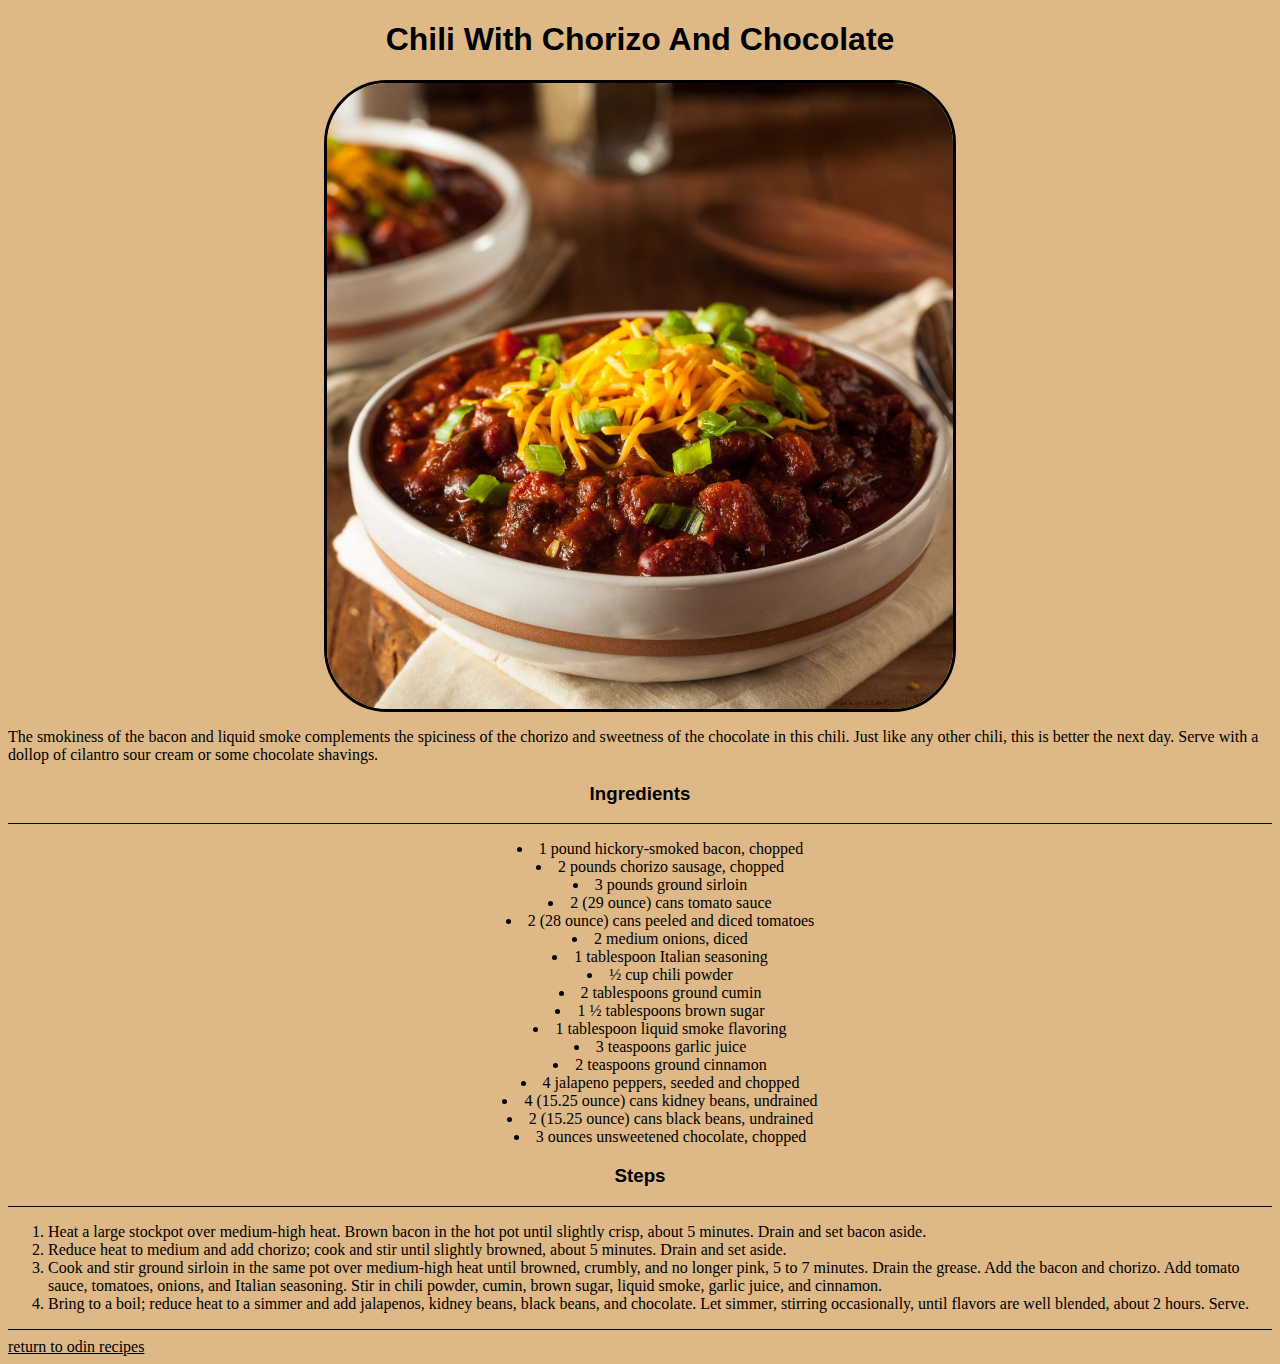
==== recipes/chili.html @ 54603eff "Add style changes, import new recipe images." ====
<!DOCTYPE html>
<html lang="en">
  <head>
    <meta charset="UTF-8" />
    <meta http-equiv="X-UA-Compatible" content="IE=edge" />
    <meta name="viewport" content="width=device-width, initial-scale=1.0" />
    <title>Chili_with_Chocolate_and_Chorizo</title>
    <link rel="stylesheet" href="/style.css" />
    <style>
      body {
        background-color: burlywood;
      }
    </style>
  </head>
  <body>
    <heading><h1>Chili With Chorizo And Chocolate</h1></heading>
    <section>
      <img
        id="chili_pic"
        src="/recipes/images/chili.jpg"
        alt="A picture of a bowl of chili"
        <br
      />
      <p>
        The smokiness of the bacon and liquid smoke complements the spiciness of
        the chorizo and sweetness of the chocolate in this chili. Just like any
        other chili, this is better the next day. Serve with a dollop of
        cilantro sour cream or some chocolate shavings.
      </p>
    </section>

    <section>
      <h3>Ingredients</h3>
      <hr class="horizontal" />
      <ul>
        <li>1 pound hickory-smoked bacon, chopped</li>
        <li>2 pounds chorizo sausage, chopped</li>
        <li>3 pounds ground sirloin</li>
        <li>2 (29 ounce) cans tomato sauce</li>
        <li>2 (28 ounce) cans peeled and diced tomatoes</li>
        <li>2 medium onions, diced</li>
        <li>1 tablespoon Italian seasoning</li>
        <li>½ cup chili powder</li>
        <li>2 tablespoons ground cumin</li>
        <li>1 ½ tablespoons brown sugar</li>
        <li>1 tablespoon liquid smoke flavoring</li>
        <li>3 teaspoons garlic juice</li>
        <li>2 teaspoons ground cinnamon</li>
        <li>4 jalapeno peppers, seeded and chopped</li>
        <li>4 (15.25 ounce) cans kidney beans, undrained</li>
        <li>2 (15.25 ounce) cans black beans, undrained</li>
        <li>3 ounces unsweetened chocolate, chopped</li>
      </ul>
    </section>
    <section>
      <h3>Steps</h3>
      <hr class="horizontal" />
      <ol>
        <li>
          Heat a large stockpot over medium-high heat. Brown bacon in the hot
          pot until slightly crisp, about 5 minutes. Drain and set bacon aside.
        </li>
        <li>
          Reduce heat to medium and add chorizo; cook and stir until slightly
          browned, about 5 minutes. Drain and set aside.
        </li>
        <li>
          Cook and stir ground sirloin in the same pot over medium-high heat
          until browned, crumbly, and no longer pink, 5 to 7 minutes. Drain the
          grease. Add the bacon and chorizo. Add tomato sauce, tomatoes, onions,
          and Italian seasoning. Stir in chili powder, cumin, brown sugar,
          liquid smoke, garlic juice, and cinnamon.
        </li>
        <li>
          Bring to a boil; reduce heat to a simmer and add jalapenos, kidney
          beans, black beans, and chocolate. Let simmer, stirring occasionally,
          until flavors are well blended, about 2 hours. Serve.
        </li>
      </ol>
    </section>
    <hr class="horizontal" />
    <footer><a href="/index.html">return to odin recipes</a></footer>
  </body>
</html>
---- style.css ----
* {
  box-sizing: border-box;
}
#index_body {
  background-color: rgb(245, 233, 218);
}
h1,
h2,
h3 {
  text-align: center;
  font-family: cursive, sans-serif;
}
div {
  text-align: center;
}
.horizontal {
  display: block;
  height: 1px;
  border: 0;
  border-top: 1px solid rgb(9, 9, 9);
}

#recipes,
#salmon_pic,
#chili_pic,
#lemon_cake {
  display: block;
  width: 50%;
  height: auto;
  margin-left: auto;
  margin-right: auto;
  border: solid 3px;
  border-radius: 10%;
}

a {
  color: black;
}
a:hover {
  color: brown;
}
.recipes {
  text-align: center;
}
ul {
  text-align: center;
  list-style-position: inside;
}
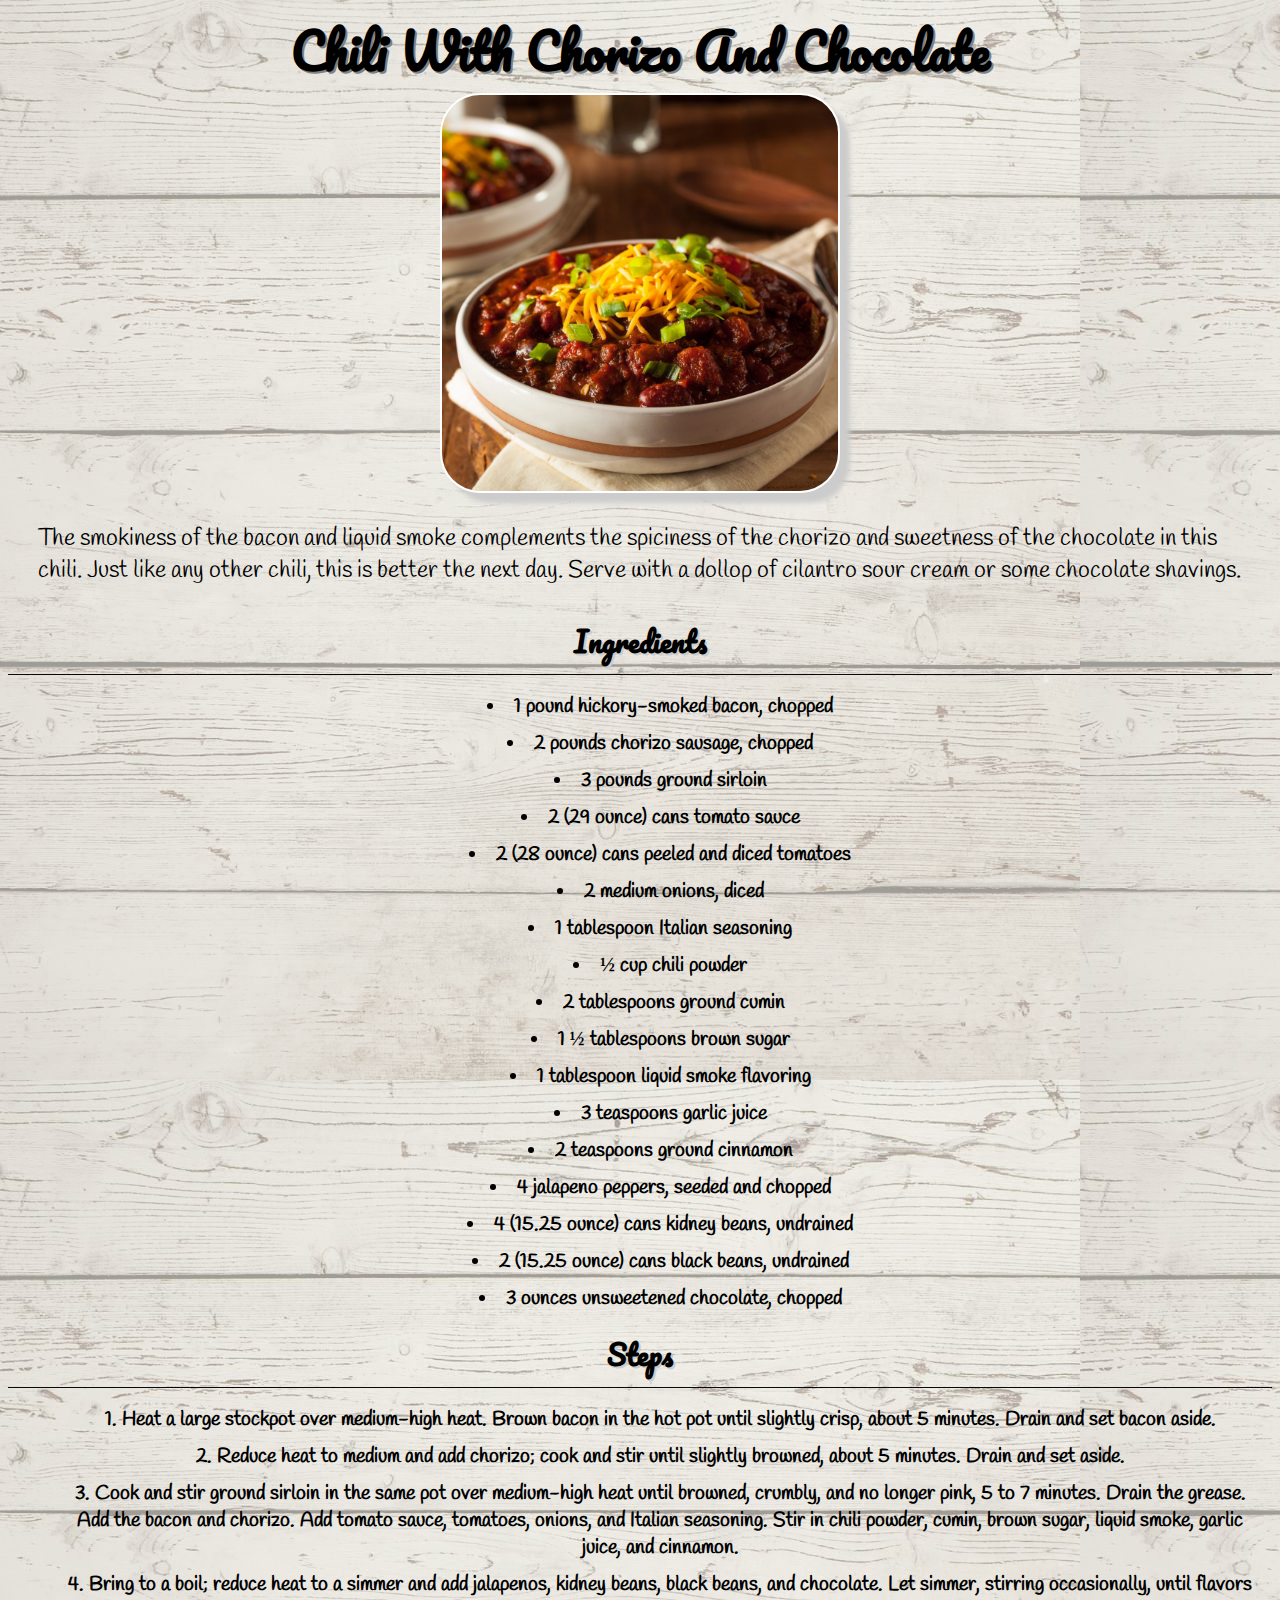
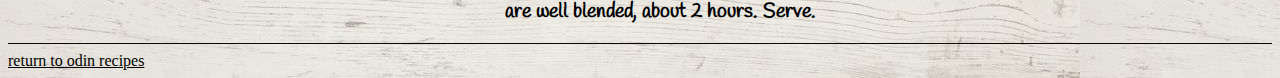
==== commit 9b1df4fa: "Add image shadows, paper element background" ====
--- a/recipes/chili.html
+++ b/recipes/chili.html
@@ -6,13 +6,9 @@
     <meta name="viewport" content="width=device-width, initial-scale=1.0" />
     <title>Chili_with_Chocolate_and_Chorizo</title>
     <link rel="stylesheet" href="/style.css" />
-    <style>
-      body {
-        background-color: burlywood;
-      }
-    </style>
+   
   </head>
-  <body>
+  <body id="chili_body">
     <heading><h1>Chili With Chorizo And Chocolate</h1></heading>
     <section>
       <img
--- a/style.css
+++ b/style.css
@@ -1,14 +1,44 @@
+
+@import url('https://fonts.googleapis.com/css2?family=Pacifico&display=swap');
+@import url('https://fonts.googleapis.com/css2?family=Handlee&display=swap');
 * {
   box-sizing: border-box;
 }
-#index_body {
-  background-color: rgb(245, 233, 218);
+#index_body,
+#cake_body,
+#salmon_body,
+#chili_body {
+  background: url("recipes/images/recipe-background.jpg");
+  img
 }
-h1,
-h2,
-h3 {
+.paper{
+  border-radius: 10px;
+  padding:10px;
+  background: url("recipes/images/recipe-paper.jpg");
+  filter: sepia(20%);
+ 
+  
+}
+
+h1 {
   text-align: center;
-  font-family: cursive, sans-serif;
+  font-family: 'Pacifico', cursive;
+  font-size: 48px;
+  margin: 0;
+  text-shadow: 2px 2px gray;
+}
+h2,h3{  text-align: center;
+  font-family: 'Pacifico', cursive;
+  font-size: 28px;
+  margin: 0;
+  text-shadow: 2px 2px #ccc;
+
+}
+p{
+  font-family: 'Handlee', cursive;
+  font-size: x-large;
+  margin: 20px;
+  padding: 10px;
 }
 div {
   text-align: center;
@@ -23,13 +53,19 @@
 #recipes,
 #salmon_pic,
 #chili_pic,
-#lemon_cake {
+#lemon_cake
+ {
   display: block;
   width: 50%;
   height: auto;
   margin-left: auto;
   margin-right: auto;
-  border: solid 3px;
+  width: 400px;
+  height: 400px;
+  border:2px solid #fff;
+  box-shadow: 10px 10px 5px #ccc;
+  border-radius:25px;
+
   border-radius: 10%;
 }
 
@@ -37,12 +73,24 @@
   color: black;
 }
 a:hover {
-  color: brown;
+color: darkgoldenrod;
 }
 .recipes {
   text-align: center;
 }
-ul {
+ul,ol {
   text-align: center;
   list-style-position: inside;
+  font-size: 18px;
+  font-family: 'Handlee', cursive;
+  font-weight: bolder;
+
 }
+li{
+  margin:10px;
+  font-weight: bolder;
+  font-size: 20px;
+}
+img{
+ 
+}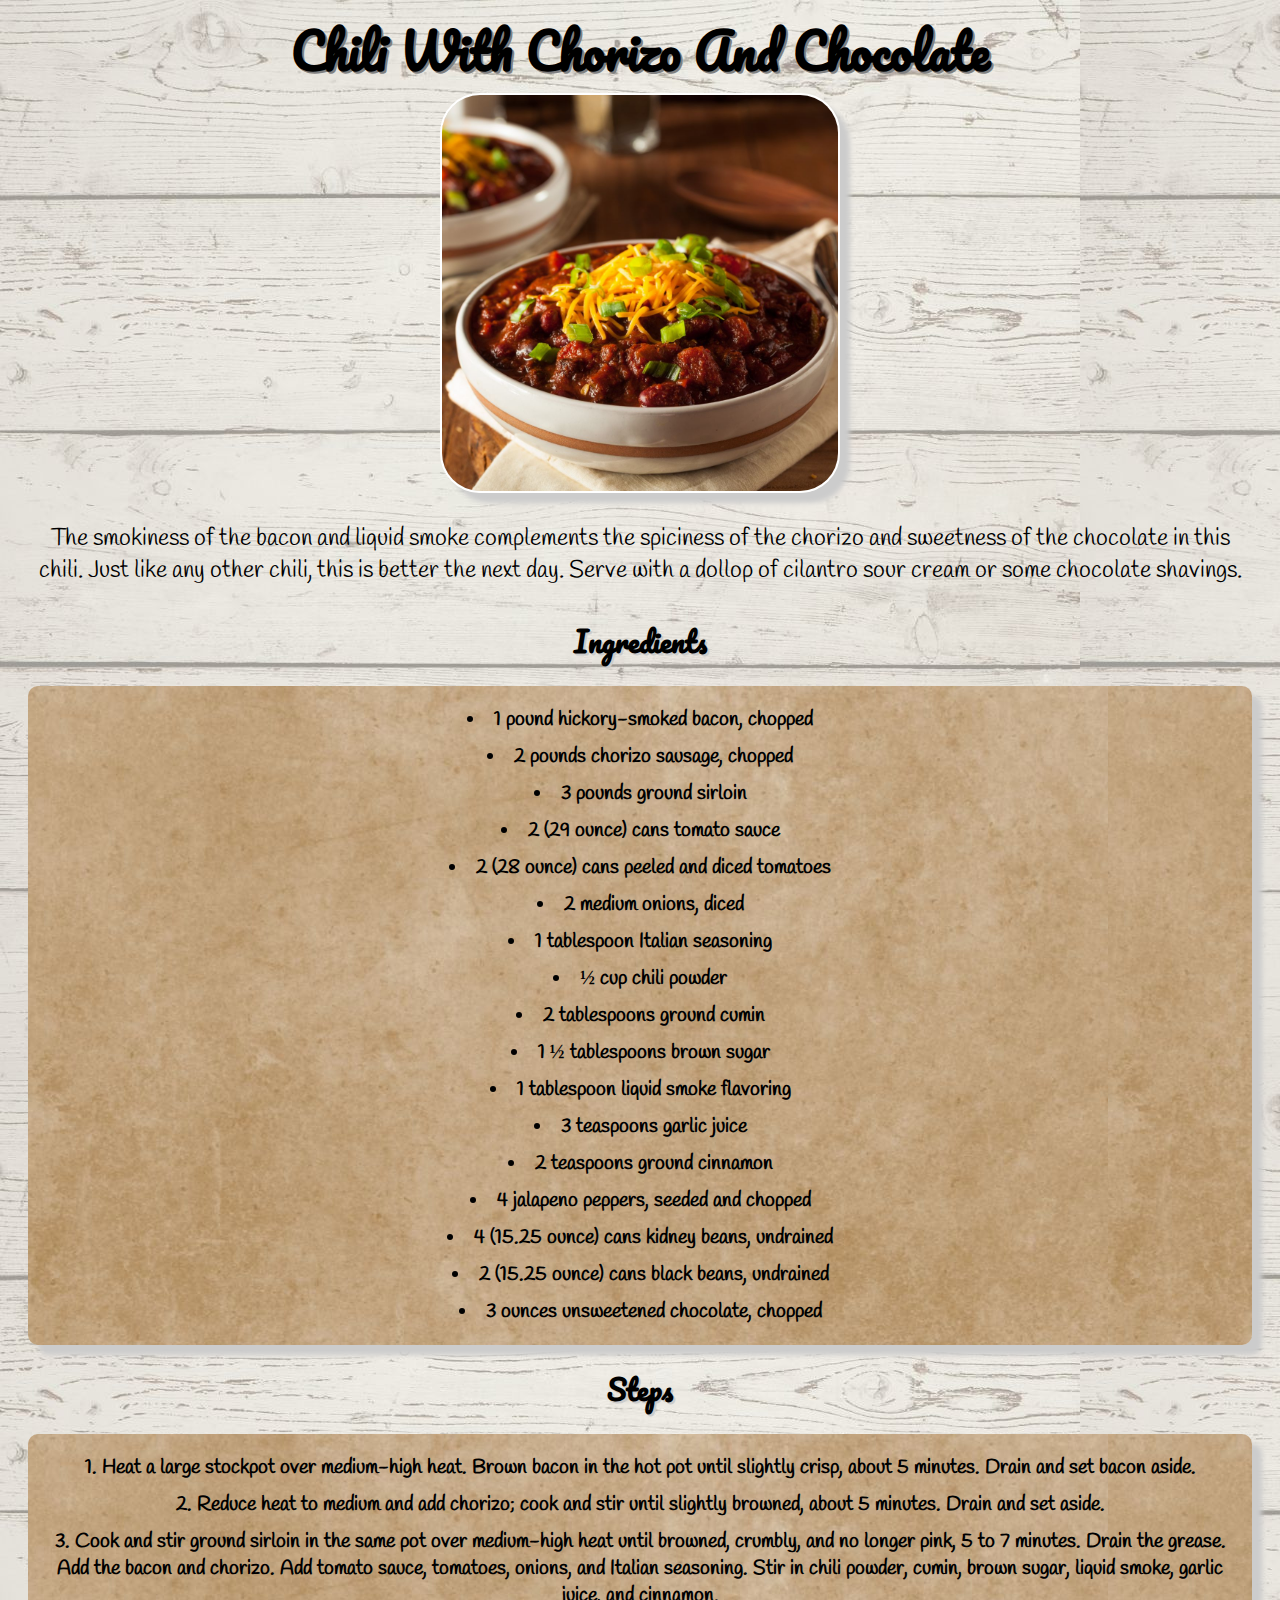
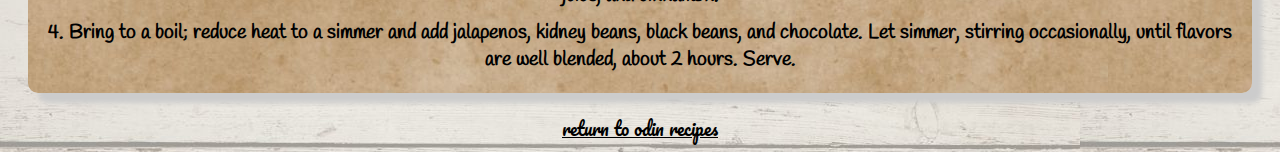
==== commit 80eb484c: "Add styling to footer, text, change paper img." ====
--- a/recipes/chili.html
+++ b/recipes/chili.html
@@ -6,7 +6,6 @@
     <meta name="viewport" content="width=device-width, initial-scale=1.0" />
     <title>Chili_with_Chocolate_and_Chorizo</title>
     <link rel="stylesheet" href="/style.css" />
-   
   </head>
   <body id="chili_body">
     <heading><h1>Chili With Chorizo And Chocolate</h1></heading>
@@ -27,8 +26,8 @@
 
     <section>
       <h3>Ingredients</h3>
-      <hr class="horizontal" />
-      <ul>
+
+      <ul class="paper">
         <li>1 pound hickory-smoked bacon, chopped</li>
         <li>2 pounds chorizo sausage, chopped</li>
         <li>3 pounds ground sirloin</li>
@@ -50,8 +49,8 @@
     </section>
     <section>
       <h3>Steps</h3>
-      <hr class="horizontal" />
-      <ol>
+
+      <ol class="paper">
         <li>
           Heat a large stockpot over medium-high heat. Brown bacon in the hot
           pot until slightly crisp, about 5 minutes. Drain and set bacon aside.
@@ -74,7 +73,9 @@
         </li>
       </ol>
     </section>
-    <hr class="horizontal" />
-    <footer><a href="/index.html">return to odin recipes</a></footer>
+
+    <footer class="footer">
+      <a href="/index.html">return to odin recipes</a>
+    </footer>
   </body>
 </html>
--- a/style.css
+++ b/style.css
@@ -1,6 +1,5 @@
-
-@import url('https://fonts.googleapis.com/css2?family=Pacifico&display=swap');
-@import url('https://fonts.googleapis.com/css2?family=Handlee&display=swap');
+@import url("https://fonts.googleapis.com/css2?family=Pacifico&display=swap");
+@import url("https://fonts.googleapis.com/css2?family=Handlee&display=swap");
 * {
   box-sizing: border-box;
 }
@@ -9,36 +8,36 @@
 #salmon_body,
 #chili_body {
   background: url("recipes/images/recipe-background.jpg");
-  img
 }
-.paper{
+.paper {
   border-radius: 10px;
-  padding:10px;
-  background: url("recipes/images/recipe-paper.jpg");
-  filter: sepia(20%);
- 
-  
+  margin: 20px;
+  padding: 10px;
+  background: url("recipes/images/recipe-paper-2.jpg");
+  box-shadow: 10px 10px 5px #ccc;
 }
 
 h1 {
   text-align: center;
-  font-family: 'Pacifico', cursive;
+  font-family: "Pacifico", cursive;
   font-size: 48px;
   margin: 0;
   text-shadow: 2px 2px gray;
 }
-h2,h3{  text-align: center;
-  font-family: 'Pacifico', cursive;
+h2,
+h3 {
+  text-align: center;
+  font-family: "Pacifico", cursive;
   font-size: 28px;
   margin: 0;
   text-shadow: 2px 2px #ccc;
-
 }
-p{
-  font-family: 'Handlee', cursive;
-  font-size: x-large;
+p {
+  font-family: "Handlee", cursive;
   margin: 20px;
   padding: 10px;
+  font-size: 24px;
+  text-align: center;
 }
 div {
   text-align: center;
@@ -53,8 +52,7 @@
 #recipes,
 #salmon_pic,
 #chili_pic,
-#lemon_cake
- {
+#lemon_cake {
   display: block;
   width: 50%;
   height: auto;
@@ -62,9 +60,9 @@
   margin-right: auto;
   width: 400px;
   height: 400px;
-  border:2px solid #fff;
+  border: 2px solid #fff;
   box-shadow: 10px 10px 5px #ccc;
-  border-radius:25px;
+  border-radius: 25px;
 
   border-radius: 10%;
 }
@@ -73,24 +71,26 @@
   color: black;
 }
 a:hover {
-color: darkgoldenrod;
+  color: darkgoldenrod;
 }
 .recipes {
   text-align: center;
 }
-ul,ol {
+ul,
+ol {
   text-align: center;
   list-style-position: inside;
   font-size: 18px;
-  font-family: 'Handlee', cursive;
+  font-family: "Handlee", cursive;
   font-weight: bolder;
-
 }
-li{
-  margin:10px;
+li {
+  margin: 10px;
   font-weight: bolder;
   font-size: 20px;
 }
-img{
- 
-}+.footer {
+  text-align: center;
+  font-family: "Pacifico", cursive;
+  font-size: 18px;
+}
